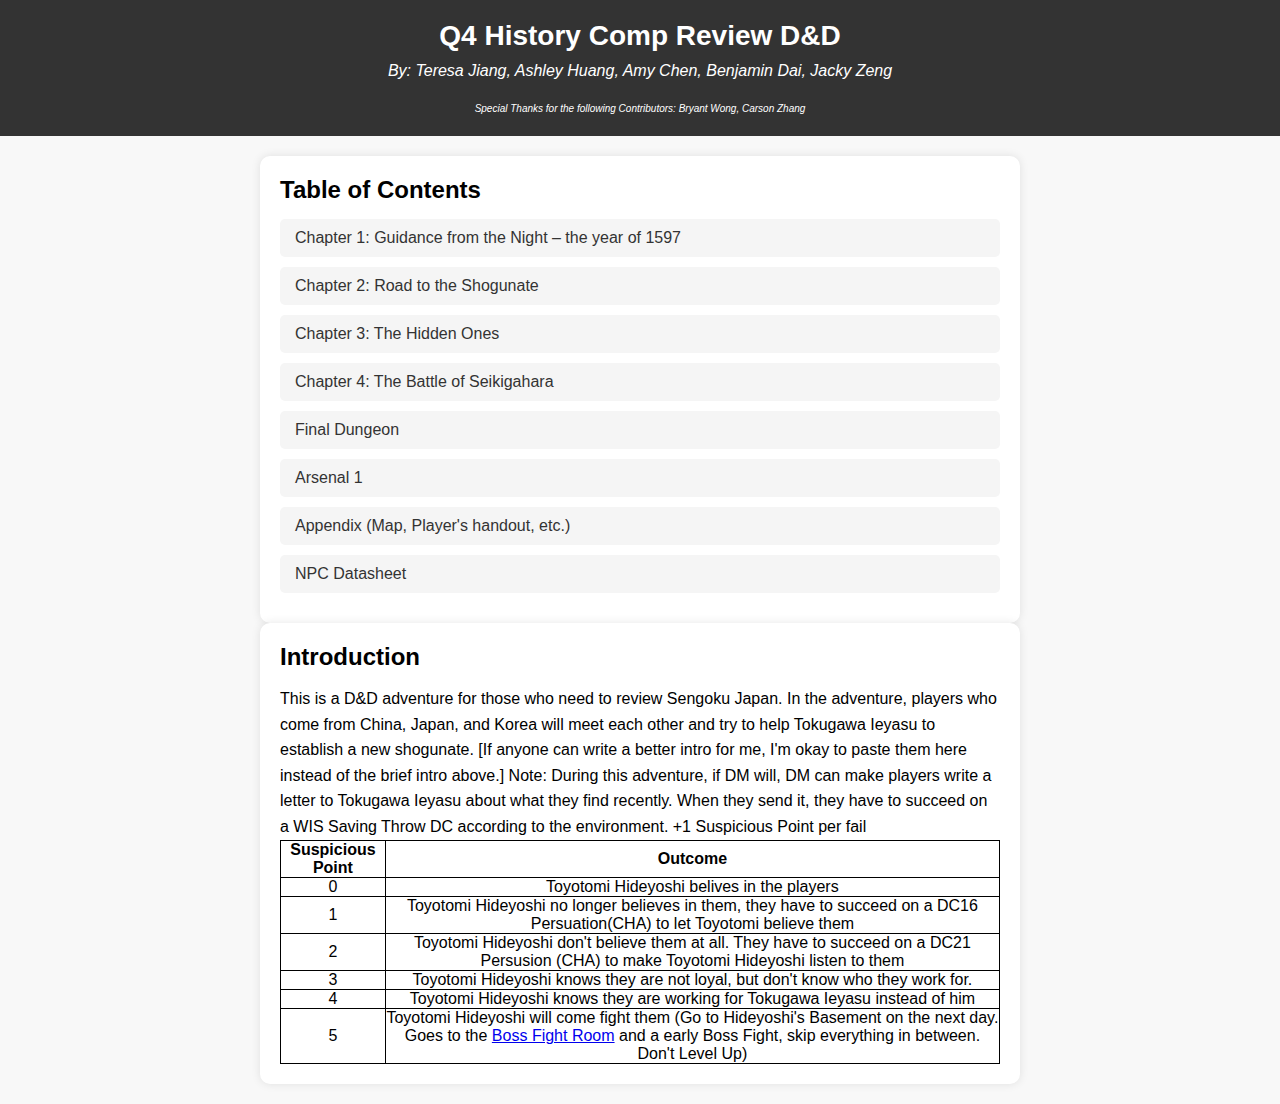
==== index.html @ b21c1c63 "老文件" ====
<!-- Beautified Frame-->
<!DOCTYPE html>
<html lang="en">
<head>
  <meta charset="UTF-8">
  <meta name="viewport" content="width=device-width, initial-scale=1.0">
  <title>D&D Adventure</title>
  <link rel="stylesheet" href="style.css">
</head>
<body>
  <!-- Header Section -->
  <header>
    <!-- Title of the Page -->
    <h1 class="title">Q4 History Comp Review D&D</h1>
    <!-- Author Information -->
    <p class="author">By: Teresa Jiang, Ashley Huang, Amy Chen, Benjamin Dai, Jacky Zeng</p>
    <br>
    <p class="author"><font size = "1">Special Thanks for the following Contributors: Bryant Wong, Carson Zhang</font></p>
  </header>
  <!-- Main Content Section -->
  <main>
    <!-- Table of Contents Section -->
    <section class="toc">
      <!-- Title of the Table of Contents -->
      <h2>Table of Contents</h2>
      <!-- List of Items in the Table of Contents -->
      <div class="toc-items">
        <!-- Individual Table of Contents Items -->
        <a href="chapter1.html">Chapter 1: Guidance from the Night – the year of 1597 </a>
        <a href="chapter2.html">Chapter 2: Road to the Shogunate</a>
        <a href="chapter3.html">Chapter 3: The Hidden Ones</a>
        <a href="chapter4.html">Chapter 4: The Battle of Seikigahara</a>
        <a href="FinalDungeon.html">Final Dungeon</a>
        <a href = "Arsenal1.html">Arsenal 1</a>
        <a href="appendix.html">Appendix (Map, Player's handout, etc.)</a>
        <!-- Dropdown Menu for NPC Datasheets -->
        <div class="dropdown">
          <!-- Dropdown Title -->
          <span class="dropdown-title">NPC Datasheet</span>
          <!-- Submenu for NPC Datasheets -->
          <div class="submenu">
            <a href="Ashigaru(No firearm).html">Ashigaru (No Firearm)</a>
            <a href="Ashigaru(Firearm).html">Ashigaru (Firearm)</a>
            <a href="TokugawaIeyasu.html">Tokugawa Ieyasu</a>
            <a href="ToyotomiHideyoshi.html">Toyotomi Hideyoshi</a>
            <a href="Guide.html">Guide</a>
            <a href="LightCavalry.html">Light Cavalry</a>
            <a href="HeavyCavalry.html">Heavy Cavalry</a>
            <a href="ToyotomiHideyori.html">Toyotomi Hideyori</a>
            <a href="Samurai.html">Samurai</a>
          </div>
        </div>
      </div>
    </section>
    <!-- Introduction Section -->
    <section class="intro">
      <!-- Title of the Introduction -->
      <h2>Introduction</h2>
      <!-- Introduction Paragraph -->
      <p>This is a D&D adventure for those who need to review Sengoku Japan. In the adventure, players who come from China,
        Japan, and Korea will meet each other and try to help Tokugawa Ieyasu to establish a new shogunate. [If anyone can write a better
        intro for me, I'm okay to paste them here instead of the brief intro above.] Note: During this adventure, if DM will, DM can make
        players write a letter to Tokugawa Ieyasu about what they find recently. When they send it, they have to succeed on a WIS Saving Throw
        DC according to the environment. +1 Suspicious Point per fail<br>
        <table>
          <thead>
            <tr>
              <th class="table1">Suspicious Point</th>
              <th class="table1">Outcome</th>
            </tr>
          </thead>
          <tbody>
            <tr>
              <td class="table1">0</td>
              <td class="table1">Toyotomi Hideyoshi belives in the players</td>
            </tr>
            <tr>
              <td class="table1">1</td>
              <td class="table1">Toyotomi Hideyoshi no longer believes in them, they have to succeed on a DC16 Persuation(CHA) to let Toyotomi believe them</td>
            </tr>
            <tr>
              <td class="table1">2</td>
              <td class="table1">Toyotomi Hideyoshi don't believe them at all. They have to succeed on a DC21 Persusion (CHA) to make Toyotomi Hideyoshi listen to them</td>
            </tr>
            <tr>
              <td class="table1">3</td>
              <td class="table1">Toyotomi Hideyoshi knows they are not loyal, but don't know who they work for.</td>
            </tr>
            <tr>
              <td class="table1">4</td>
              <td class="table1">Toyotomi Hideyoshi knows they are working for Tokugawa Ieyasu instead of him</td>
            </tr>
            <tr>
              <td class="table1">5</td>
              <td class="table1">Toyotomi Hideyoshi will come fight them (Go to Hideyoshi's Basement on the next day.
                Goes to the <a href = "/FinalDungeon/Level4.html#Boss">Boss Fight Room</a> and a early Boss Fight, skip everything in between. Don't Level Up)</td>
            </tr>
          </tbody>
        </table>
        </table>
      </p>
    </section>
  </main>
  <!-- JavaScript File -->
  <script src="script.js"></script>
  <script>
    document.addEventListener('DOMContentLoaded', function() {
      var submenuBtn = document.querySelector('.submenu-btn-left');
      var submenuContent = document.querySelector('.submenu-content-left');
    
      submenuBtn.addEventListener('click', function(e) {
        e.stopPropagation();
        submenuContent.style.display = submenuContent.style.display === 'block' ? 'none' : 'block';
      });
    
      // Close the dropdown if the user clicks outside of it
      window.onclick = function(event) {
        if (!event.target.matches('.submenu-btn-left')) {
          if (submenuContent.style.display === 'block') {
            submenuContent.style.display = 'none';
          }
        }
      };
    });
    </script>
    
</body>
</html>

<!-- Original Frame-->
<!--<!DOCTYPE html>
<html lang="en">
  <head>
    <link rel="stylesheet" href="style.css">
  </head>
  <body>
    <h3 class="title">Q4 History Comp Review D&D<br>Project Name</h3>
    <p class="author">By: Teresa Jiang, Ashley Huang, Amy Chen, Benjamin Dai, Jacky Zeng</p>  
    <h1>Table of Contents</h1>
    <ol>
        <li><a href="chapter1.html">Chapter 1: Name</a></li>
        <li><a href="chapter2.html">Chapter 2: Name</a></li>
        <li><a href="chapter3.html">Chapter 3: Name</a></li>
        <li><a href="chapter4.html">Chapter 4: Name</a></li>
        <li><a href="chapter5.html">Chapter 5: Name</a></li>
        <li>NPC Datasheet
          <ul>
            <li><a href="Ashigaru(No firearm).html">Ashigaru (No Firearm)</a></li>
            <li><a href="Ashigaru(Firearm).html">Ashigaru (Firearm)</a></li>
            <li><a href="TokugawaIeyasu.html">Tokugawa Ieyasu</a></li>
            <li><a href="ToyotomiHideyoshi.html">Toyotomi Hideyoshi</a></li>
            <li><a href="Guide.html">Guide</a></li>
          </ul>
        </li>
    </ol>
    <p class="intro">This is a D&D adventure for those who need to review Sengoku Japan. In the adventure, players who come from China,
      Japan, and Korea will meet each other and try to help Tokugawa Ieyasu to establish a new shogunate. [If anyone can write s better
      intro for me, I'm okay to paste them here instead of the brief intro above.]
    </p>
  </body>
</html>-->
---- style.css ----
/* Reset styles */
* {
  margin: 0;
  padding: 0;
  box-sizing: border-box;
}

/* Body styles */
body {
  font-family: Arial, sans-serif;
  background-color: #f8f8f8;
}

/* <pre> style */
pre{
  font-family: Arial, Helvetica, sans-serif1;
}

/* Header styles */
header {
  background-color: #333;
  color: #fff;
  padding: 20px;
  text-align: center;
}

.title {
  font-size: 28px;
  margin-bottom: 10px;
}

.author {
  font-style: italic;
}

/* Main styles */
main {
  max-width: 800px;
  margin: 0 auto;
  padding: 20px;
}

/* Table of Contents styles */
.toc {
  background-color: #fff;
  padding: 20px;
  border-radius: 10px;
  box-shadow: 0 0 10px rgba(0, 0, 0, 0.1);
}

h2 {
  font-size: 24px;
  margin-bottom: 15px;
}

.toc-items {
  display: flex;
  flex-direction: column;
}

.toc-items a,
.dropdown-title {
  display: block;
  padding: 10px 15px;
  margin-bottom: 10px;
  border-radius: 5px;
  background-color: #f5f5f5;
  text-decoration: none;
  color: #333;
  transition: background-color 0.3s ease;
}

.toc-items a:hover,
.dropdown-title:hover {
  background-color: #e0e0e0;
}

.dropdown {
  position: relative;
}

.submenu {
  display: none;
  position: absolute;
  top: 100%;
  left: 0;
  background-color: #fff;
  padding: 10px;
  border-radius: 5px;
  box-shadow: 0 2px 5px rgba(0, 0, 0, 0.1);
}

.dropdown:hover .submenu {
  display: block;
}

.submenu a {
  display: block;
  padding: 5px 15px;
  margin-bottom: 5px;
  border-radius: 5px;
  background-color: #f5f5f5;
  text-decoration: none;
  color: #333;
  transition: background-color 0.3s ease;
}

.submenu a:hover {
  background-color: #e0e0e0;
}

/* Introduction styles */
.intro {
  background-color: #fff;
  padding: 20px;
  border-radius: 10px;
  box-shadow: 0 0 10px rgba(0, 0, 0, 0.1);
}

.intro h2 {
  font-size: 24px;
  margin-bottom: 15px;
}

.intro p {
  font-size: 16px;
  line-height: 1.6;
}

/* Chapter styles */
.chapter {
  background-color: #fff;
  padding: 20px;
  border-radius: 10px;
  box-shadow: 0 0 10px rgba(0, 0, 0, 0.1);
}

h1 {
  font-size: 24px;
  margin-bottom: 15px;
}

.part {
  font-weight: bold;
}

ol {
  list-style-type: none;
}

ul {
  list-style-type: disc;
}

li {
  margin-bottom: 10px;
}

/* Datasheet styles */
.datasheet {
  max-width: 600px;
  margin: 20px auto;
  text-align: center;
}

.datasheet h1 {
  font-size: 24px;
  margin-bottom: 15px;
}

.datasheet-img {
  max-width: 100%;
  height: auto;
  display: block;
  margin: 0 auto;
  border-radius: 10px;
  box-shadow: 0 0 10px rgba(0, 0, 0, 0.1);
  transition: transform 0.3s ease;
}

.datasheet-img:hover {
  transform: scale(1.1);
}

/* Table CSS */
table {
  border-collapse: collapse;
  width: 100%;
}

.table1{
  border: 1px solid black;
  text-align: center;
}
.table2 {
  border: 1px solid black;
  padding: 8px;
  text-align: center;
}

/* Additional CSS for buttons */
.button-wrapper {
  position: fixed;
  bottom: 20px;
  width: 100%;
  display: flex;
  justify-content: space-between;
  padding: 0 20px;
}

.button {
  padding: 10px 20px;
  background-color: #333;
  color: #fff;
  border: none;
  border-radius: 5px;
  cursor: pointer;
}

.button:hover {
  background-color: #555;
}

.Matchlock_Gun_Description{
  color : purple;
  font-style: italic;
  font-size: x-small;
  text-align: center;
}



/* Original CSS */ 
/*
h1{
    color:aqua;
    text-align: center;
}
.author{
    color: red;
    text-align: center;
}
.title{
    color:blue;
    text-align: center;
}
p{
    font-family: cursive;
}
.part{
    font-weight: bold;
    color: blueviolet;
}
img {
    display: block;
    margin-left: auto;
    margin-right: auto;
    width: 50%;
  }
*/
---- style.css ----
/* Reset styles */
* {
  margin: 0;
  padding: 0;
  box-sizing: border-box;
}

/* Body styles */
body {
  font-family: Arial, sans-serif;
  background-color: #f8f8f8;
}

/* <pre> style */
pre{
  font-family: Arial, Helvetica, sans-serif1;
}

/* Header styles */
header {
  background-color: #333;
  color: #fff;
  padding: 20px;
  text-align: center;
}

.title {
  font-size: 28px;
  margin-bottom: 10px;
}

.author {
  font-style: italic;
}

/* Main styles */
main {
  max-width: 800px;
  margin: 0 auto;
  padding: 20px;
}

/* Table of Contents styles */
.toc {
  background-color: #fff;
  padding: 20px;
  border-radius: 10px;
  box-shadow: 0 0 10px rgba(0, 0, 0, 0.1);
}

h2 {
  font-size: 24px;
  margin-bottom: 15px;
}

.toc-items {
  display: flex;
  flex-direction: column;
}

.toc-items a,
.dropdown-title {
  display: block;
  padding: 10px 15px;
  margin-bottom: 10px;
  border-radius: 5px;
  background-color: #f5f5f5;
  text-decoration: none;
  color: #333;
  transition: background-color 0.3s ease;
}

.toc-items a:hover,
.dropdown-title:hover {
  background-color: #e0e0e0;
}

.dropdown {
  position: relative;
}

.submenu {
  display: none;
  position: absolute;
  top: 100%;
  left: 0;
  background-color: #fff;
  padding: 10px;
  border-radius: 5px;
  box-shadow: 0 2px 5px rgba(0, 0, 0, 0.1);
}

.dropdown:hover .submenu {
  display: block;
}

.submenu a {
  display: block;
  padding: 5px 15px;
  margin-bottom: 5px;
  border-radius: 5px;
  background-color: #f5f5f5;
  text-decoration: none;
  color: #333;
  transition: background-color 0.3s ease;
}

.submenu a:hover {
  background-color: #e0e0e0;
}

/* Introduction styles */
.intro {
  background-color: #fff;
  padding: 20px;
  border-radius: 10px;
  box-shadow: 0 0 10px rgba(0, 0, 0, 0.1);
}

.intro h2 {
  font-size: 24px;
  margin-bottom: 15px;
}

.intro p {
  font-size: 16px;
  line-height: 1.6;
}

/* Chapter styles */
.chapter {
  background-color: #fff;
  padding: 20px;
  border-radius: 10px;
  box-shadow: 0 0 10px rgba(0, 0, 0, 0.1);
}

h1 {
  font-size: 24px;
  margin-bottom: 15px;
}

.part {
  font-weight: bold;
}

ol {
  list-style-type: none;
}

ul {
  list-style-type: disc;
}

li {
  margin-bottom: 10px;
}

/* Datasheet styles */
.datasheet {
  max-width: 600px;
  margin: 20px auto;
  text-align: center;
}

.datasheet h1 {
  font-size: 24px;
  margin-bottom: 15px;
}

.datasheet-img {
  max-width: 100%;
  height: auto;
  display: block;
  margin: 0 auto;
  border-radius: 10px;
  box-shadow: 0 0 10px rgba(0, 0, 0, 0.1);
  transition: transform 0.3s ease;
}

.datasheet-img:hover {
  transform: scale(1.1);
}

/* Table CSS */
table {
  border-collapse: collapse;
  width: 100%;
}

.table1{
  border: 1px solid black;
  text-align: center;
}
.table2 {
  border: 1px solid black;
  padding: 8px;
  text-align: center;
}

/* Additional CSS for buttons */
.button-wrapper {
  position: fixed;
  bottom: 20px;
  width: 100%;
  display: flex;
  justify-content: space-between;
  padding: 0 20px;
}

.button {
  padding: 10px 20px;
  background-color: #333;
  color: #fff;
  border: none;
  border-radius: 5px;
  cursor: pointer;
}

.button:hover {
  background-color: #555;
}

.Matchlock_Gun_Description{
  color : purple;
  font-style: italic;
  font-size: x-small;
  text-align: center;
}



/* Original CSS */ 
/*
h1{
    color:aqua;
    text-align: center;
}
.author{
    color: red;
    text-align: center;
}
.title{
    color:blue;
    text-align: center;
}
p{
    font-family: cursive;
}
.part{
    font-weight: bold;
    color: blueviolet;
}
img {
    display: block;
    margin-left: auto;
    margin-right: auto;
    width: 50%;
  }
*/
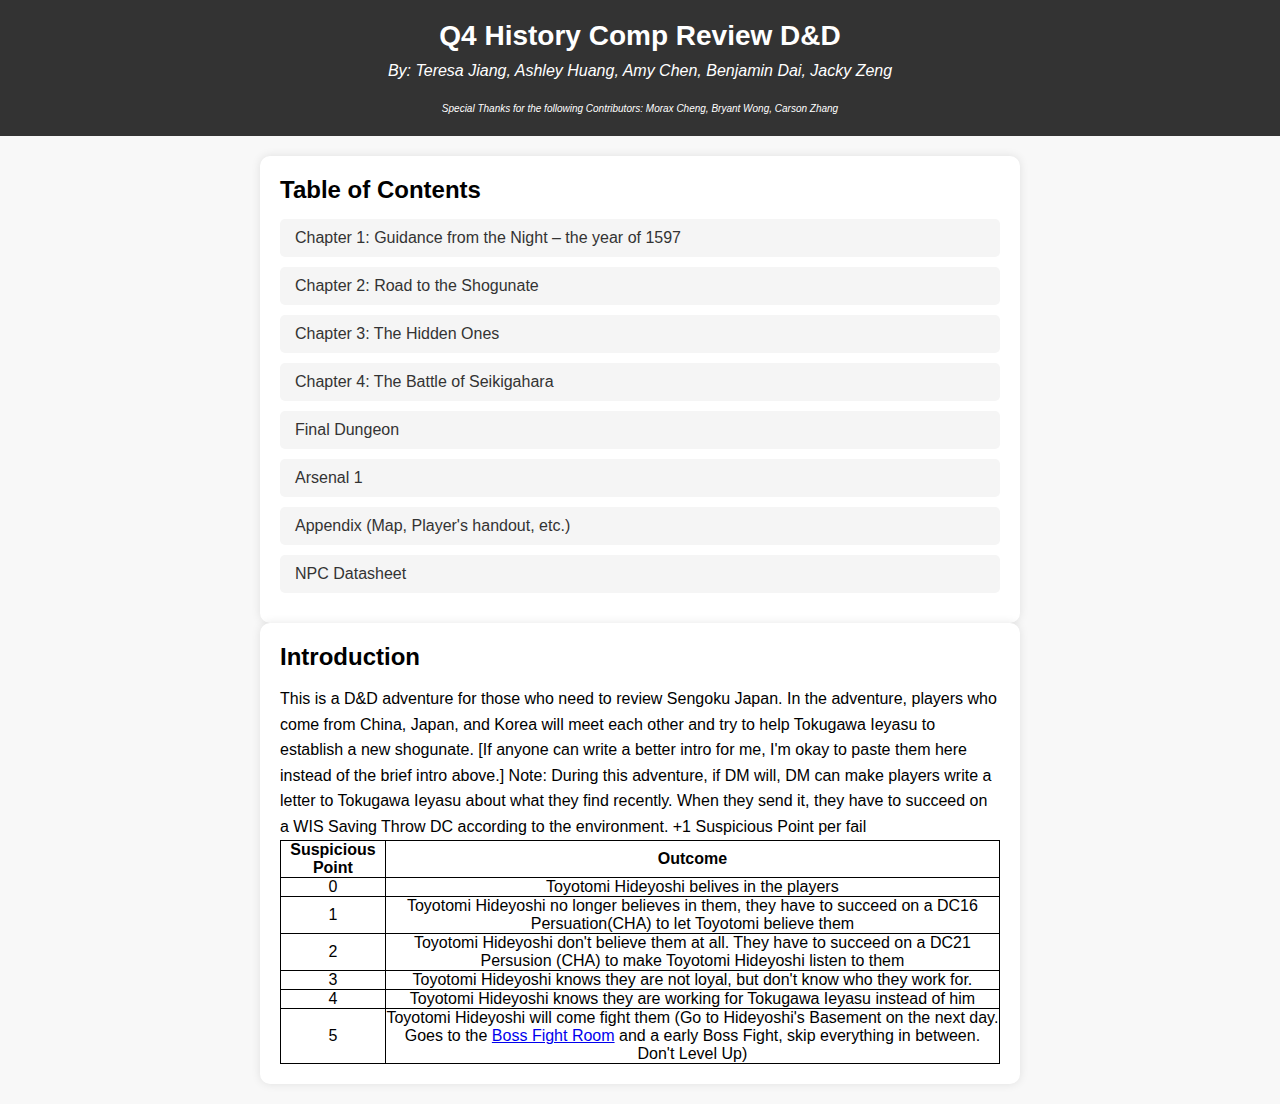
==== commit 53f51b99: "ok, special thanks" ====
--- a/index.html
+++ b/index.html
@@ -15,7 +15,7 @@
     <!-- Author Information -->
     <p class="author">By: Teresa Jiang, Ashley Huang, Amy Chen, Benjamin Dai, Jacky Zeng</p>
     <br>
-    <p class="author"><font size = "1">Special Thanks for the following Contributors: Bryant Wong, Carson Zhang</font></p>
+    <p class="author"><font size = "1">Special Thanks for the following Contributors: Morax Cheng, Bryant Wong, Carson Zhang</font></p>
   </header>
   <!-- Main Content Section -->
   <main>
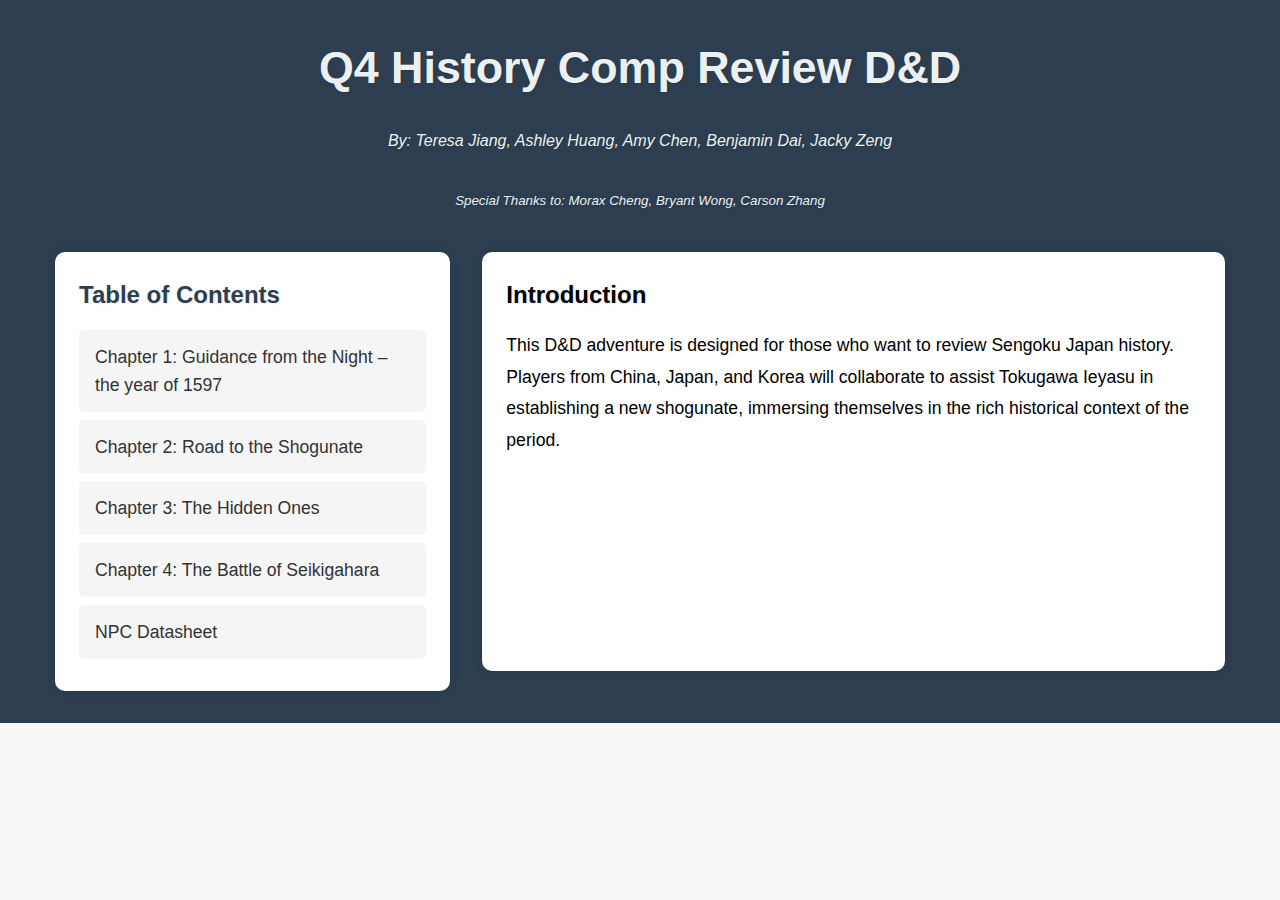
==== commit 9b2102fa: "小更改小更改" ====
--- a/index.html
+++ b/index.html
@@ -4,126 +4,67 @@
 <head>
   <meta charset="UTF-8">
   <meta name="viewport" content="width=device-width, initial-scale=1.0">
-  <title>D&D Adventure</title>
+  <title>D&D Adventure - Sengoku Japan History Review</title>
+  <meta name="description" content="A D&D adventure for reviewing Sengoku Japan history, featuring players from China, Japan, and Korea helping Tokugawa Ieyasu establish a new shogunate.">
+  <link rel="stylesheet" href="common.css">
   <link rel="stylesheet" href="style.css">
+  
+  <!-- 添加以下 meta 标签 -->
+  <meta property="og:title" content="D&D Adventure - Sengoku Japan History Review">
+  <meta property="og:description" content="A D&D adventure for reviewing Sengoku Japan history, featuring players from China, Japan, and Korea helping Tokugawa Ieyasu establish a new shogunate.">
+  <meta property="og:image" content="https://example.com/path/to/your/image.jpg">
+  <meta property="og:url" content="https://example.com/your-page-url">
+  <meta name="twitter:card" content="summary_large_image">
 </head>
 <body>
-  <!-- Header Section -->
-  <header>
-    <!-- Title of the Page -->
-    <h1 class="title">Q4 History Comp Review D&D</h1>
-    <!-- Author Information -->
-    <p class="author">By: Teresa Jiang, Ashley Huang, Amy Chen, Benjamin Dai, Jacky Zeng</p>
-    <br>
-    <p class="author"><font size = "1">Special Thanks for the following Contributors: Morax Cheng, Bryant Wong, Carson Zhang</font></p>
-  </header>
-  <!-- Main Content Section -->
-  <main>
-    <!-- Table of Contents Section -->
-    <section class="toc">
-      <!-- Title of the Table of Contents -->
-      <h2>Table of Contents</h2>
-      <!-- List of Items in the Table of Contents -->
-      <div class="toc-items">
-        <!-- Individual Table of Contents Items -->
-        <a href="chapter1.html">Chapter 1: Guidance from the Night – the year of 1597 </a>
-        <a href="chapter2.html">Chapter 2: Road to the Shogunate</a>
-        <a href="chapter3.html">Chapter 3: The Hidden Ones</a>
-        <a href="chapter4.html">Chapter 4: The Battle of Seikigahara</a>
-        <a href="FinalDungeon.html">Final Dungeon</a>
-        <a href = "Arsenal1.html">Arsenal 1</a>
-        <a href="appendix.html">Appendix (Map, Player's handout, etc.)</a>
-        <!-- Dropdown Menu for NPC Datasheets -->
-        <div class="dropdown">
-          <!-- Dropdown Title -->
-          <span class="dropdown-title">NPC Datasheet</span>
-          <!-- Submenu for NPC Datasheets -->
-          <div class="submenu">
-            <a href="Ashigaru(No firearm).html">Ashigaru (No Firearm)</a>
-            <a href="Ashigaru(Firearm).html">Ashigaru (Firearm)</a>
-            <a href="TokugawaIeyasu.html">Tokugawa Ieyasu</a>
-            <a href="ToyotomiHideyoshi.html">Toyotomi Hideyoshi</a>
-            <a href="Guide.html">Guide</a>
-            <a href="LightCavalry.html">Light Cavalry</a>
-            <a href="HeavyCavalry.html">Heavy Cavalry</a>
-            <a href="ToyotomiHideyori.html">Toyotomi Hideyori</a>
-            <a href="Samurai.html">Samurai</a>
-          </div>
-        </div>
-      </div>
-    </section>
-    <!-- Introduction Section -->
-    <section class="intro">
-      <!-- Title of the Introduction -->
-      <h2>Introduction</h2>
-      <!-- Introduction Paragraph -->
-      <p>This is a D&D adventure for those who need to review Sengoku Japan. In the adventure, players who come from China,
-        Japan, and Korea will meet each other and try to help Tokugawa Ieyasu to establish a new shogunate. [If anyone can write a better
-        intro for me, I'm okay to paste them here instead of the brief intro above.] Note: During this adventure, if DM will, DM can make
-        players write a letter to Tokugawa Ieyasu about what they find recently. When they send it, they have to succeed on a WIS Saving Throw
-        DC according to the environment. +1 Suspicious Point per fail<br>
-        <table>
-          <thead>
-            <tr>
-              <th class="table1">Suspicious Point</th>
-              <th class="table1">Outcome</th>
-            </tr>
-          </thead>
-          <tbody>
-            <tr>
-              <td class="table1">0</td>
-              <td class="table1">Toyotomi Hideyoshi belives in the players</td>
-            </tr>
-            <tr>
-              <td class="table1">1</td>
-              <td class="table1">Toyotomi Hideyoshi no longer believes in them, they have to succeed on a DC16 Persuation(CHA) to let Toyotomi believe them</td>
-            </tr>
-            <tr>
-              <td class="table1">2</td>
-              <td class="table1">Toyotomi Hideyoshi don't believe them at all. They have to succeed on a DC21 Persusion (CHA) to make Toyotomi Hideyoshi listen to them</td>
-            </tr>
-            <tr>
-              <td class="table1">3</td>
-              <td class="table1">Toyotomi Hideyoshi knows they are not loyal, but don't know who they work for.</td>
-            </tr>
-            <tr>
-              <td class="table1">4</td>
-              <td class="table1">Toyotomi Hideyoshi knows they are working for Tokugawa Ieyasu instead of him</td>
-            </tr>
-            <tr>
-              <td class="table1">5</td>
-              <td class="table1">Toyotomi Hideyoshi will come fight them (Go to Hideyoshi's Basement on the next day.
-                Goes to the <a href = "/FinalDungeon/Level4.html#Boss">Boss Fight Room</a> and a early Boss Fight, skip everything in between. Don't Level Up)</td>
-            </tr>
-          </tbody>
-        </table>
-        </table>
-      </p>
-    </section>
-  </main>
+  <div class="dark-background">
+    <!-- Header Section -->
+    <header>
+      <!-- Title of the Page -->
+      <h1 class="title">Q4 History Comp Review D&D</h1>
+      <!-- Author Information -->
+      <p class="author">By: Teresa Jiang, Ashley Huang, Amy Chen, Benjamin Dai, Jacky Zeng</p>
+      <br>
+      <p class="author"><small>Special Thanks to: Morax Cheng, Bryant Wong, Carson Zhang</small></p>
+    </header>
+    <!-- Main Content Section -->
+    <main class="container">
+      <!-- Table of Contents Section -->
+      <nav class="toc">
+        <!-- Title of the Table of Contents -->
+        <h2>Table of Contents</h2>
+        <!-- List of Items in the Table of Contents -->
+        <ul class="toc-items">
+          <!-- Individual Table of Contents Items -->
+          <li><a href="chapter1.html">Chapter 1: Guidance from the Night – the year of 1597</a></li>
+          <li><a href="chapter2.html">Chapter 2: Road to the Shogunate</a></li>
+          <li><a href="chapter3.html">Chapter 3: The Hidden Ones</a></li>
+          <li><a href="chapter4.html">Chapter 4: The Battle of Seikigahara</a></li>
+          <li class="dropdown">
+            <!-- Dropdown Title -->
+            <span class="dropdown-title">NPC Datasheet</span>
+            <!-- Submenu for NPC Datasheets -->
+            <ul class="submenu">
+              <li><a href="Ashigaru(No firearm).html">Ashigaru (No Firearm)</a></li>
+              <li><a href="Ashigaru(Firearm).html">Ashigaru (Firearm)</a></li>
+              <li><a href="TokugawaIeyasu.html">Tokugawa Ieyasu</a></li>
+              <li><a href="ToyotomiHideyoshi.html">Toyotomi Hideyoshi</a></li>
+              <li><a href="Guide.html">Guide</a></li>
+            </ul>
+          </li>
+        </ul>
+      </nav>
+      <!-- Introduction Section -->
+      <section class="intro card">
+        <!-- Title of the Introduction -->
+        <h2>Introduction</h2>
+        <!-- Introduction Paragraph -->
+        <p>This D&D adventure is designed for those who want to review Sengoku Japan history. Players from China, Japan, and Korea will collaborate to assist Tokugawa Ieyasu in establishing a new shogunate, immersing themselves in the rich historical context of the period.</p>
+      </section>
+    </main>
+  </div>
   <!-- JavaScript File -->
   <script src="script.js"></script>
-  <script>
-    document.addEventListener('DOMContentLoaded', function() {
-      var submenuBtn = document.querySelector('.submenu-btn-left');
-      var submenuContent = document.querySelector('.submenu-content-left');
-    
-      submenuBtn.addEventListener('click', function(e) {
-        e.stopPropagation();
-        submenuContent.style.display = submenuContent.style.display === 'block' ? 'none' : 'block';
-      });
-    
-      // Close the dropdown if the user clicks outside of it
-      window.onclick = function(event) {
-        if (!event.target.matches('.submenu-btn-left')) {
-          if (submenuContent.style.display === 'block') {
-            submenuContent.style.display = 'none';
-          }
-        }
-      };
-    });
-    </script>
-    
 </body>
 </html>
 
--- a/common.css
+++ b/common.css
@@ -0,0 +1,148 @@
+/* 提取公共样式到common.css */
+.dropbtn-left {
+  background-color: #3498db;
+  color: white;
+  padding: 16px;
+  font-size: 16px;
+  border: none;
+  cursor: pointer;
+  width: 100%;
+  text-align: left;
+  transition: background-color 0.3s ease;
+}
+
+.dropbtn-left:hover {
+  background-color: #2980b9;
+}
+
+/* 其他公共样式... */
+
+/* 基础样式 */
+body {
+  font-family: 'Arial', sans-serif;
+  line-height: 1.6;
+  color: #333;
+  margin: 0;
+  padding: 0;
+  background-color: #f8f8f8;
+}
+
+/* 标题样式 */
+h1, h2, h3, h4, h5, h6 {
+  margin-bottom: 15px;
+  color: #2c3e50;
+}
+
+/* 链接样式 */
+a {
+  color: #3498db;
+  text-decoration: none;
+  transition: color 0.3s ease;
+}
+
+a:hover {
+  color: #2980b9;
+  text-decoration: underline;
+}
+
+/* 按钮样式 */
+.btn {
+  display: inline-block;
+  padding: 10px 15px;
+  background-color: #3498db;
+  color: white;
+  border: none;
+  border-radius: 5px;
+  cursor: pointer;
+  text-align: center;
+  transition: background-color 0.3s ease;
+}
+
+.btn:hover {
+  background-color: #2980b9;
+}
+
+/* 下拉菜单样式 */
+.dropdown-content {
+  display: none;
+  position: absolute;
+  background-color: #f9f9f9;
+  min-width: 160px;
+  box-shadow: 0 8px 16px rgba(0,0,0,0.2);
+  z-index: 1;
+  border-radius: 5px;
+}
+
+.dropdown-content a {
+  color: #333;
+  padding: 12px 16px;
+  text-decoration: none;
+  display: block;
+  transition: background-color 0.3s ease;
+}
+
+.dropdown-content a:hover {
+  background-color: #f1f1f1;
+}
+
+/* 响应式布局 */
+@media screen and (max-width: 600px) {
+  .dropdown-left {
+    width: 100%;
+  }
+}
+
+/* 通用布局类 */
+.container {
+  max-width: 1200px;
+  margin: 0 auto;
+  padding: 0 15px;
+}
+
+.text-center {
+  text-align: center;
+}
+
+/* 辅助类 */
+.mt-1 { margin-top: 0.5rem; }
+.mt-2 { margin-top: 1rem; }
+.mb-1 { margin-bottom: 0.5rem; }
+.mb-2 { margin-bottom: 1rem; }
+
+/* 卡片样式 */
+.card {
+  background-color: #fff;
+  border-radius: 5px;
+  box-shadow: 0 2px 5px rgba(0,0,0,0.1);
+  padding: 20px;
+  margin-bottom: 20px;
+}
+
+/* 表格样式 */
+table {
+  width: 100%;
+  border-collapse: collapse;
+  margin-bottom: 20px;
+}
+
+th, td {
+  padding: 12px;
+  text-align: left;
+  border-bottom: 1px solid #e0e0e0;
+}
+
+th {
+  background-color: #f5f5f5;
+  font-weight: bold;
+}
+
+/* 表单样式 */
+input, textarea, select {
+  width: 100%;
+  padding: 10px;
+  margin-bottom: 10px;
+  border: 1px solid #e0e0e0;
+  border-radius: 5px;
+}
+
+/* 其他通用样式... */--- a/style.css
+++ b/style.css
@@ -8,6 +8,9 @@
 /* Body styles */
 body {
   font-family: Arial, sans-serif;
+  font-size: 16px;
+  line-height: 1.6;
+  color: #333;
   background-color: #f8f8f8;
 }
 
@@ -18,61 +21,73 @@
 
 /* Header styles */
 header {
-  background-color: #333;
-  color: #fff;
-  padding: 20px;
+  background-color: #2c3e50;
+  color: #ecf0f1;
+  padding: 2rem;
   text-align: center;
 }
 
 .title {
-  font-size: 28px;
-  margin-bottom: 10px;
+  font-size: 2.8rem;
+  margin-bottom: 1.5rem;
+  color: #ecf0f1;
 }
 
 .author {
   font-style: italic;
+  margin-bottom: 0.5rem;
 }
 
 /* Main styles */
 main {
-  max-width: 800px;
-  margin: 0 auto;
-  padding: 20px;
+  display: flex;
+  flex-wrap: wrap;
+  justify-content: space-between;
+  padding: 2rem 0;
 }
 
 /* Table of Contents styles */
 .toc {
-  background-color: #fff;
-  padding: 20px;
+  flex: 1;
+  min-width: 250px;
+  margin-right: 2rem;
+  padding: 1.5rem;
   border-radius: 10px;
+  background-color: #fff; /* 恢复白色背景 */
   box-shadow: 0 0 10px rgba(0, 0, 0, 0.1);
 }
 
 h2 {
   font-size: 24px;
   margin-bottom: 15px;
+  color: #2c3e50; /* 恢复原来的深色 */
 }
 
 .toc-items {
-  display: flex;
-  flex-direction: column;
+  list-style-type: none;
+  padding: 0;
+}
+
+.toc-items li {
+  margin-bottom: 0.5rem;
 }
 
 .toc-items a,
 .dropdown-title {
+  font-size: 1.1rem;
   display: block;
-  padding: 10px 15px;
-  margin-bottom: 10px;
+  padding: 0.8rem 1rem;
   border-radius: 5px;
-  background-color: #f5f5f5;
+  background-color: #f5f5f5; /* 恢复浅灰色背景 */
+  color: #333; /* 恢复深色文字 */
   text-decoration: none;
-  color: #333;
-  transition: background-color 0.3s ease;
+  transition: all 0.3s ease;
 }
 
 .toc-items a:hover,
 .dropdown-title:hover {
-  background-color: #e0e0e0;
+  background-color: #e0e0e0; /* 鼠标悬停时变为稍深的灰色 */
+  color: #333; /* 保持文字颜色不变 */
 }
 
 .dropdown {
@@ -84,9 +99,9 @@
   position: absolute;
   top: 100%;
   left: 0;
-  background-color: #fff;
-  padding: 10px;
-  border-radius: 5px;
+  width: 100%;
+  background-color: #fff; /* 恢复白色背景 */
+  border-radius: 0 0 5px 5px;
   box-shadow: 0 2px 5px rgba(0, 0, 0, 0.1);
 }
 
@@ -95,36 +110,34 @@
 }
 
 .submenu a {
-  display: block;
-  padding: 5px 15px;
-  margin-bottom: 5px;
-  border-radius: 5px;
-  background-color: #f5f5f5;
-  text-decoration: none;
-  color: #333;
-  transition: background-color 0.3s ease;
+  color: #333; /* 恢复深色文字 */
 }
 
 .submenu a:hover {
-  background-color: #e0e0e0;
+  background-color: #e0e0e0; /* 鼠标悬停时变为稍深的灰色 */
 }
 
 /* Introduction styles */
 .intro {
+  flex: 2;
+  min-width: 300px;
   background-color: #fff;
-  padding: 20px;
+  padding: 1.5rem;
   border-radius: 10px;
   box-shadow: 0 0 10px rgba(0, 0, 0, 0.1);
+  color: #000; /* 将所有文字颜色设置为黑色 */
 }
 
 .intro h2 {
   font-size: 24px;
   margin-bottom: 15px;
+  color: #000; /* 确保标题也是黑色 */
 }
 
 .intro p {
-  font-size: 16px;
-  line-height: 1.6;
+  font-size: 1.1rem;
+  line-height: 1.8;
+  color: #000; /* 确保段落文字是黑色 */
 }
 
 /* Chapter styles */
@@ -179,23 +192,30 @@
 }
 
 .datasheet-img:hover {
-  transform: scale(1.1);
+  transform: scale(1.05);
 }
 
 /* Table CSS */
 table {
+  width: 100%;
   border-collapse: collapse;
-  width: 100%;
-}
-
-.table1{
-  border: 1px solid black;
+  margin-bottom: 1rem;
+}
+
+.table1, .table2 {
+  border: 1px solid #e0e0e0;
   text-align: center;
 }
-.table2 {
-  border: 1px solid black;
-  padding: 8px;
-  text-align: center;
+
+th, td {
+  padding: 1rem;
+  font-size: 1rem;
+  border-bottom: 1px solid #e0e0e0;
+}
+
+th {
+  font-weight: bold;
+  background-color: #e0e0e0;
 }
 
 /* Additional CSS for buttons */
@@ -209,26 +229,27 @@
 }
 
 .button {
+  font-size: 1rem;
+  font-weight: bold;
   padding: 10px 20px;
-  background-color: #333;
+  background-color: #3498db;
   color: #fff;
   border: none;
   border-radius: 5px;
   cursor: pointer;
+  transition: background-color 0.3s ease;
 }
 
 .button:hover {
-  background-color: #555;
+  background-color: #2980b9;
 }
 
 .Matchlock_Gun_Description{
-  color : purple;
+  color : #8e44ad;
   font-style: italic;
-  font-size: x-small;
+  font-size: 0.8rem;
   text-align: center;
 }
-
-
 
 /* Original CSS */ 
 /*
@@ -257,4 +278,79 @@
     margin-right: auto;
     width: 50%;
   }
-*/+*/
+
+/* 响应式设计 */
+@media screen and (max-width: 768px) {
+  main {
+    flex-direction: column;
+  }
+
+  .toc, .intro {
+    margin: 0 0 1rem 0;
+    width: 100%;
+  }
+  
+  .submenu {
+    position: static;
+    display: block;
+    box-shadow: none;
+    padding-left: 1rem;
+  }
+}
+
+/* 在文件末尾添加以下样式 */
+
+/* 返回顶部按钮样式 */
+.back-to-top {
+  position: fixed;
+  bottom: 20px;
+  right: 20px;
+  padding: 12px 18px;
+  background-color: #3498db;
+  color: #fff;
+  border: none;
+  border-radius: 5px;
+  cursor: pointer;
+  display: none;
+  z-index: 1000;
+  font-size: 1rem;
+  font-weight: bold;
+}
+
+.back-to-top:hover {
+  background-color: #2980b9;
+}
+
+/* 添加文本阴影以提高对比度 */
+header, .toc h2, .intro h2 {
+  text-shadow: 1px 1px 2px rgba(0, 0, 0, 0.1);
+}
+
+/* 响应式设计调整 */
+@media screen and (max-width: 768px) {
+  body {
+    font-size: 14px;
+  }
+
+  .title {
+    font-size: 2.2rem;
+  }
+
+  .toc-items a,
+  .dropdown-title {
+    font-size: 1rem;
+    padding: 0.7rem 0.9rem;
+  }
+
+  .intro p {
+    font-size: 1rem;
+    line-height: 1.6;
+  }
+}
+
+.dark-background {
+  background-color: #2c3e50;
+  color: #ecf0f1;
+  padding-bottom: 2rem;
+}--- a/style.css
+++ b/style.css
@@ -8,6 +8,9 @@
 /* Body styles */
 body {
   font-family: Arial, sans-serif;
+  font-size: 16px;
+  line-height: 1.6;
+  color: #333;
   background-color: #f8f8f8;
 }
 
@@ -18,61 +21,73 @@
 
 /* Header styles */
 header {
-  background-color: #333;
-  color: #fff;
-  padding: 20px;
+  background-color: #2c3e50;
+  color: #ecf0f1;
+  padding: 2rem;
   text-align: center;
 }
 
 .title {
-  font-size: 28px;
-  margin-bottom: 10px;
+  font-size: 2.8rem;
+  margin-bottom: 1.5rem;
+  color: #ecf0f1;
 }
 
 .author {
   font-style: italic;
+  margin-bottom: 0.5rem;
 }
 
 /* Main styles */
 main {
-  max-width: 800px;
-  margin: 0 auto;
-  padding: 20px;
+  display: flex;
+  flex-wrap: wrap;
+  justify-content: space-between;
+  padding: 2rem 0;
 }
 
 /* Table of Contents styles */
 .toc {
-  background-color: #fff;
-  padding: 20px;
+  flex: 1;
+  min-width: 250px;
+  margin-right: 2rem;
+  padding: 1.5rem;
   border-radius: 10px;
+  background-color: #fff; /* 恢复白色背景 */
   box-shadow: 0 0 10px rgba(0, 0, 0, 0.1);
 }
 
 h2 {
   font-size: 24px;
   margin-bottom: 15px;
+  color: #2c3e50; /* 恢复原来的深色 */
 }
 
 .toc-items {
-  display: flex;
-  flex-direction: column;
+  list-style-type: none;
+  padding: 0;
+}
+
+.toc-items li {
+  margin-bottom: 0.5rem;
 }
 
 .toc-items a,
 .dropdown-title {
+  font-size: 1.1rem;
   display: block;
-  padding: 10px 15px;
-  margin-bottom: 10px;
+  padding: 0.8rem 1rem;
   border-radius: 5px;
-  background-color: #f5f5f5;
+  background-color: #f5f5f5; /* 恢复浅灰色背景 */
+  color: #333; /* 恢复深色文字 */
   text-decoration: none;
-  color: #333;
-  transition: background-color 0.3s ease;
+  transition: all 0.3s ease;
 }
 
 .toc-items a:hover,
 .dropdown-title:hover {
-  background-color: #e0e0e0;
+  background-color: #e0e0e0; /* 鼠标悬停时变为稍深的灰色 */
+  color: #333; /* 保持文字颜色不变 */
 }
 
 .dropdown {
@@ -84,9 +99,9 @@
   position: absolute;
   top: 100%;
   left: 0;
-  background-color: #fff;
-  padding: 10px;
-  border-radius: 5px;
+  width: 100%;
+  background-color: #fff; /* 恢复白色背景 */
+  border-radius: 0 0 5px 5px;
   box-shadow: 0 2px 5px rgba(0, 0, 0, 0.1);
 }
 
@@ -95,36 +110,34 @@
 }
 
 .submenu a {
-  display: block;
-  padding: 5px 15px;
-  margin-bottom: 5px;
-  border-radius: 5px;
-  background-color: #f5f5f5;
-  text-decoration: none;
-  color: #333;
-  transition: background-color 0.3s ease;
+  color: #333; /* 恢复深色文字 */
 }
 
 .submenu a:hover {
-  background-color: #e0e0e0;
+  background-color: #e0e0e0; /* 鼠标悬停时变为稍深的灰色 */
 }
 
 /* Introduction styles */
 .intro {
+  flex: 2;
+  min-width: 300px;
   background-color: #fff;
-  padding: 20px;
+  padding: 1.5rem;
   border-radius: 10px;
   box-shadow: 0 0 10px rgba(0, 0, 0, 0.1);
+  color: #000; /* 将所有文字颜色设置为黑色 */
 }
 
 .intro h2 {
   font-size: 24px;
   margin-bottom: 15px;
+  color: #000; /* 确保标题也是黑色 */
 }
 
 .intro p {
-  font-size: 16px;
-  line-height: 1.6;
+  font-size: 1.1rem;
+  line-height: 1.8;
+  color: #000; /* 确保段落文字是黑色 */
 }
 
 /* Chapter styles */
@@ -179,23 +192,30 @@
 }
 
 .datasheet-img:hover {
-  transform: scale(1.1);
+  transform: scale(1.05);
 }
 
 /* Table CSS */
 table {
+  width: 100%;
   border-collapse: collapse;
-  width: 100%;
-}
-
-.table1{
-  border: 1px solid black;
+  margin-bottom: 1rem;
+}
+
+.table1, .table2 {
+  border: 1px solid #e0e0e0;
   text-align: center;
 }
-.table2 {
-  border: 1px solid black;
-  padding: 8px;
-  text-align: center;
+
+th, td {
+  padding: 1rem;
+  font-size: 1rem;
+  border-bottom: 1px solid #e0e0e0;
+}
+
+th {
+  font-weight: bold;
+  background-color: #e0e0e0;
 }
 
 /* Additional CSS for buttons */
@@ -209,26 +229,27 @@
 }
 
 .button {
+  font-size: 1rem;
+  font-weight: bold;
   padding: 10px 20px;
-  background-color: #333;
+  background-color: #3498db;
   color: #fff;
   border: none;
   border-radius: 5px;
   cursor: pointer;
+  transition: background-color 0.3s ease;
 }
 
 .button:hover {
-  background-color: #555;
+  background-color: #2980b9;
 }
 
 .Matchlock_Gun_Description{
-  color : purple;
+  color : #8e44ad;
   font-style: italic;
-  font-size: x-small;
+  font-size: 0.8rem;
   text-align: center;
 }
-
-
 
 /* Original CSS */ 
 /*
@@ -257,4 +278,79 @@
     margin-right: auto;
     width: 50%;
   }
-*/+*/
+
+/* 响应式设计 */
+@media screen and (max-width: 768px) {
+  main {
+    flex-direction: column;
+  }
+
+  .toc, .intro {
+    margin: 0 0 1rem 0;
+    width: 100%;
+  }
+  
+  .submenu {
+    position: static;
+    display: block;
+    box-shadow: none;
+    padding-left: 1rem;
+  }
+}
+
+/* 在文件末尾添加以下样式 */
+
+/* 返回顶部按钮样式 */
+.back-to-top {
+  position: fixed;
+  bottom: 20px;
+  right: 20px;
+  padding: 12px 18px;
+  background-color: #3498db;
+  color: #fff;
+  border: none;
+  border-radius: 5px;
+  cursor: pointer;
+  display: none;
+  z-index: 1000;
+  font-size: 1rem;
+  font-weight: bold;
+}
+
+.back-to-top:hover {
+  background-color: #2980b9;
+}
+
+/* 添加文本阴影以提高对比度 */
+header, .toc h2, .intro h2 {
+  text-shadow: 1px 1px 2px rgba(0, 0, 0, 0.1);
+}
+
+/* 响应式设计调整 */
+@media screen and (max-width: 768px) {
+  body {
+    font-size: 14px;
+  }
+
+  .title {
+    font-size: 2.2rem;
+  }
+
+  .toc-items a,
+  .dropdown-title {
+    font-size: 1rem;
+    padding: 0.7rem 0.9rem;
+  }
+
+  .intro p {
+    font-size: 1rem;
+    line-height: 1.6;
+  }
+}
+
+.dark-background {
+  background-color: #2c3e50;
+  color: #ecf0f1;
+  padding-bottom: 2rem;
+}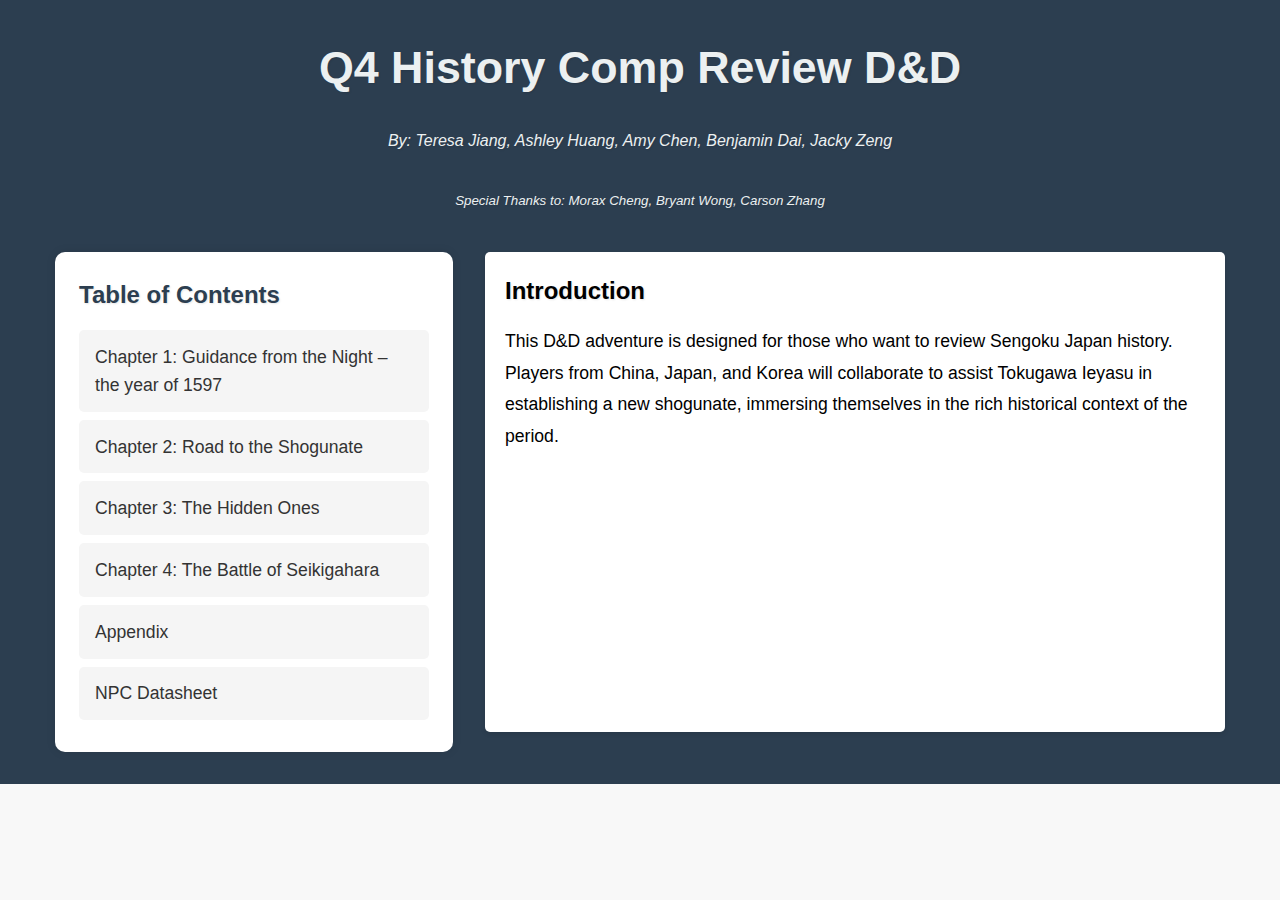
==== commit c65bf4b3: "Added appendix choice to index.html" ====
--- a/index.html
+++ b/index.html
@@ -40,6 +40,7 @@
           <li><a href="chapter2.html">Chapter 2: Road to the Shogunate</a></li>
           <li><a href="chapter3.html">Chapter 3: The Hidden Ones</a></li>
           <li><a href="chapter4.html">Chapter 4: The Battle of Seikigahara</a></li>
+          <li><a href="appendix.html">Appendix</a></li>
           <li class="dropdown">
             <!-- Dropdown Title -->
             <span class="dropdown-title">NPC Datasheet</span>
--- a/style.css
+++ b/style.css
@@ -140,12 +140,35 @@
   color: #000; /* 确保段落文字是黑色 */
 }
 
-/* Chapter styles */
+/* 全屏样式 */
+html, body {
+  height: 100%;
+  margin: 0;
+  overflow: auto; /* 修改为 auto 以允许滚动 */
+}
+
+/* 章节样式 */
 .chapter {
-  background-color: #fff;
-  padding: 20px;
-  border-radius: 10px;
-  box-shadow: 0 0 10px rgba(0, 0, 0, 0.1);
+  width: 100%; /* 确保章节内容宽度为100% */
+  height: 100%; /* 使章节内容占满全屏 */
+  display: flex;
+  flex-direction: column;
+  justify-content: flex-start; /* 从顶部开始排列内容 */
+  align-items: flex-start; /* 左对齐内容 */
+  padding: 20px; /* 添加内边距以避免内容紧贴边缘 */
+  box-sizing: border-box; /* 确保内边距不会影响宽度 */
+}
+
+/* 使段落和标题全宽 */
+h1, h2, h3, p, ul, ol, li {
+  width: 100%; /* 使标题、段落和列表宽度为100% */
+  margin: 0; /* 去掉默认外边距 */
+  padding: 0; /* 去掉默认内边距 */
+}
+
+/* 使 .chapter 内的所有直接子元素全宽 */
+.chapter > * {
+  width: 100%;
 }
 
 h1 {
@@ -251,34 +274,6 @@
   text-align: center;
 }
 
-/* Original CSS */ 
-/*
-h1{
-    color:aqua;
-    text-align: center;
-}
-.author{
-    color: red;
-    text-align: center;
-}
-.title{
-    color:blue;
-    text-align: center;
-}
-p{
-    font-family: cursive;
-}
-.part{
-    font-weight: bold;
-    color: blueviolet;
-}
-img {
-    display: block;
-    margin-left: auto;
-    margin-right: auto;
-    width: 50%;
-  }
-*/
 
 /* 响应式设计 */
 @media screen and (max-width: 768px) {
@@ -353,4 +348,152 @@
   background-color: #2c3e50;
   color: #ecf0f1;
   padding-bottom: 2rem;
-}+}
+
+.dropbtn-left {
+  background-color: #3498db;
+  color: white;
+  padding: 16px;
+  font-size: 16px;
+  border: none;
+  cursor: pointer;
+  width: 100%;
+  text-align: left;
+  transition: background-color 0.3s ease;
+}
+
+.dropbtn-left:hover {
+  background-color: #2980b9;
+}
+
+/* 其他公共样式... */
+
+/* 基础样式 */
+body {
+  font-family: 'Arial', sans-serif;
+  line-height: 1.6;
+  color: #333;
+  margin: 0;
+  padding: 0;
+  background-color: #f8f8f8;
+}
+
+/* 标题样式 */
+h1, h2, h3, h4, h5, h6 {
+  margin-bottom: 15px;
+  color: #2c3e50;
+}
+
+/* 链接样式 */
+a {
+  color: #3498db;
+  text-decoration: none;
+  transition: color 0.3s ease;
+}
+
+a:hover {
+  color: #004d80;
+  text-decoration: underline;
+}
+
+/* 按钮样式 */
+.btn {
+  display: inline-block;
+  padding: 10px 15px;
+  background-color: #3498db;
+  color: white;
+  border: none;
+  border-radius: 5px;
+  cursor: pointer;
+  text-align: center;
+  transition: background-color 0.3s ease;
+}
+
+.btn:hover {
+  background-color: #2980b9;
+}
+
+/* 下拉菜单样式 */
+.dropdown-content {
+  display: none;
+  position: absolute;
+  background-color: #f9f9f9;
+  min-width: 160px;
+  box-shadow: 0 8px 16px rgba(0,0,0,0.2);
+  z-index: 1;
+  border-radius: 5px;
+}
+
+.dropdown-content a {
+  color: #333;
+  padding: 12px 16px;
+  text-decoration: none;
+  display: block;
+  transition: background-color 0.3s ease;
+}
+
+.dropdown-content a:hover {
+  background-color: #f1f1f1;
+}
+
+/* 响应式布局 */
+@media screen and (max-width: 600px) {
+  .dropdown-left {
+    width: 100%;
+  }
+}
+
+/* 通用布局类 */
+.container {
+  max-width: 1200px;
+  margin: 0 auto;
+  padding: 0 15px;
+}
+
+.text-center {
+  text-align: center;
+}
+
+/* 辅助类 */
+.mt-1 { margin-top: 0.5rem; }
+.mt-2 { margin-top: 1rem; }
+.mb-1 { margin-bottom: 0.5rem; }
+.mb-2 { margin-bottom: 1rem; }
+
+/* 卡片样式 */
+.card {
+  background-color: #fff;
+  border-radius: 5px;
+  box-shadow: 0 2px 5px rgba(0,0,0,0.1);
+  padding: 20px;
+  margin-bottom: 20px;
+}
+
+/* 表格样式 */
+table {
+  width: 100%;
+  border-collapse: collapse;
+  margin-bottom: 20px;
+}
+
+th, td {
+  padding: 12px;
+  text-align: left;
+  border-bottom: 1px solid #e0e0e0;
+}
+
+th {
+  background-color: #f5f5f5;
+  font-weight: bold;
+}
+
+/* 表单样式 */
+input, textarea, select {
+  width: 100%;
+  padding: 10px;
+  margin-bottom: 10px;
+  border: 1px solid #e0e0e0;
+  border-radius: 5px;
+}
+
+/* 其他通用样式... */--- a/style.css
+++ b/style.css
@@ -140,12 +140,35 @@
   color: #000; /* 确保段落文字是黑色 */
 }
 
-/* Chapter styles */
+/* 全屏样式 */
+html, body {
+  height: 100%;
+  margin: 0;
+  overflow: auto; /* 修改为 auto 以允许滚动 */
+}
+
+/* 章节样式 */
 .chapter {
-  background-color: #fff;
-  padding: 20px;
-  border-radius: 10px;
-  box-shadow: 0 0 10px rgba(0, 0, 0, 0.1);
+  width: 100%; /* 确保章节内容宽度为100% */
+  height: 100%; /* 使章节内容占满全屏 */
+  display: flex;
+  flex-direction: column;
+  justify-content: flex-start; /* 从顶部开始排列内容 */
+  align-items: flex-start; /* 左对齐内容 */
+  padding: 20px; /* 添加内边距以避免内容紧贴边缘 */
+  box-sizing: border-box; /* 确保内边距不会影响宽度 */
+}
+
+/* 使段落和标题全宽 */
+h1, h2, h3, p, ul, ol, li {
+  width: 100%; /* 使标题、段落和列表宽度为100% */
+  margin: 0; /* 去掉默认外边距 */
+  padding: 0; /* 去掉默认内边距 */
+}
+
+/* 使 .chapter 内的所有直接子元素全宽 */
+.chapter > * {
+  width: 100%;
 }
 
 h1 {
@@ -251,34 +274,6 @@
   text-align: center;
 }
 
-/* Original CSS */ 
-/*
-h1{
-    color:aqua;
-    text-align: center;
-}
-.author{
-    color: red;
-    text-align: center;
-}
-.title{
-    color:blue;
-    text-align: center;
-}
-p{
-    font-family: cursive;
-}
-.part{
-    font-weight: bold;
-    color: blueviolet;
-}
-img {
-    display: block;
-    margin-left: auto;
-    margin-right: auto;
-    width: 50%;
-  }
-*/
 
 /* 响应式设计 */
 @media screen and (max-width: 768px) {
@@ -353,4 +348,152 @@
   background-color: #2c3e50;
   color: #ecf0f1;
   padding-bottom: 2rem;
-}+}
+
+.dropbtn-left {
+  background-color: #3498db;
+  color: white;
+  padding: 16px;
+  font-size: 16px;
+  border: none;
+  cursor: pointer;
+  width: 100%;
+  text-align: left;
+  transition: background-color 0.3s ease;
+}
+
+.dropbtn-left:hover {
+  background-color: #2980b9;
+}
+
+/* 其他公共样式... */
+
+/* 基础样式 */
+body {
+  font-family: 'Arial', sans-serif;
+  line-height: 1.6;
+  color: #333;
+  margin: 0;
+  padding: 0;
+  background-color: #f8f8f8;
+}
+
+/* 标题样式 */
+h1, h2, h3, h4, h5, h6 {
+  margin-bottom: 15px;
+  color: #2c3e50;
+}
+
+/* 链接样式 */
+a {
+  color: #3498db;
+  text-decoration: none;
+  transition: color 0.3s ease;
+}
+
+a:hover {
+  color: #004d80;
+  text-decoration: underline;
+}
+
+/* 按钮样式 */
+.btn {
+  display: inline-block;
+  padding: 10px 15px;
+  background-color: #3498db;
+  color: white;
+  border: none;
+  border-radius: 5px;
+  cursor: pointer;
+  text-align: center;
+  transition: background-color 0.3s ease;
+}
+
+.btn:hover {
+  background-color: #2980b9;
+}
+
+/* 下拉菜单样式 */
+.dropdown-content {
+  display: none;
+  position: absolute;
+  background-color: #f9f9f9;
+  min-width: 160px;
+  box-shadow: 0 8px 16px rgba(0,0,0,0.2);
+  z-index: 1;
+  border-radius: 5px;
+}
+
+.dropdown-content a {
+  color: #333;
+  padding: 12px 16px;
+  text-decoration: none;
+  display: block;
+  transition: background-color 0.3s ease;
+}
+
+.dropdown-content a:hover {
+  background-color: #f1f1f1;
+}
+
+/* 响应式布局 */
+@media screen and (max-width: 600px) {
+  .dropdown-left {
+    width: 100%;
+  }
+}
+
+/* 通用布局类 */
+.container {
+  max-width: 1200px;
+  margin: 0 auto;
+  padding: 0 15px;
+}
+
+.text-center {
+  text-align: center;
+}
+
+/* 辅助类 */
+.mt-1 { margin-top: 0.5rem; }
+.mt-2 { margin-top: 1rem; }
+.mb-1 { margin-bottom: 0.5rem; }
+.mb-2 { margin-bottom: 1rem; }
+
+/* 卡片样式 */
+.card {
+  background-color: #fff;
+  border-radius: 5px;
+  box-shadow: 0 2px 5px rgba(0,0,0,0.1);
+  padding: 20px;
+  margin-bottom: 20px;
+}
+
+/* 表格样式 */
+table {
+  width: 100%;
+  border-collapse: collapse;
+  margin-bottom: 20px;
+}
+
+th, td {
+  padding: 12px;
+  text-align: left;
+  border-bottom: 1px solid #e0e0e0;
+}
+
+th {
+  background-color: #f5f5f5;
+  font-weight: bold;
+}
+
+/* 表单样式 */
+input, textarea, select {
+  width: 100%;
+  padding: 10px;
+  margin-bottom: 10px;
+  border: 1px solid #e0e0e0;
+  border-radius: 5px;
+}
+
+/* 其他通用样式... */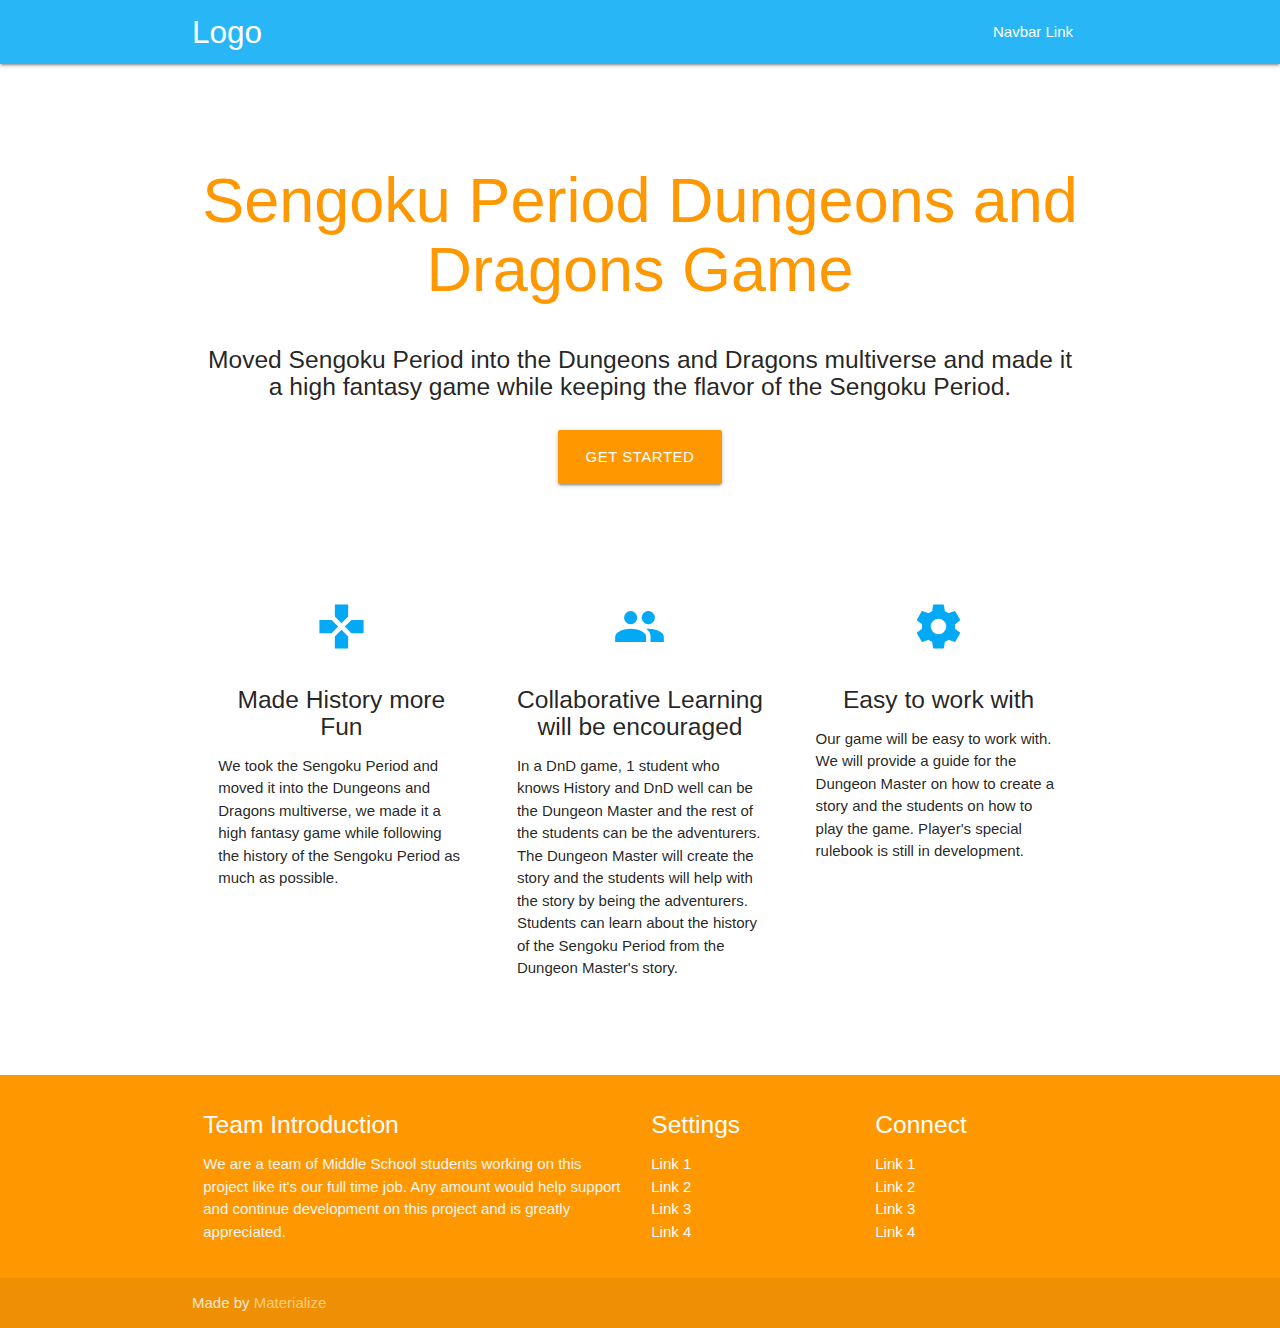
==== commit 9f2f9308: "Home Page" ====
--- a/index.html
+++ b/index.html
@@ -1,103 +1,122 @@
-<!-- Beautified Frame-->
 <!DOCTYPE html>
 <html lang="en">
 <head>
-  <meta charset="UTF-8">
-  <meta name="viewport" content="width=device-width, initial-scale=1.0">
-  <title>D&D Adventure - Sengoku Japan History Review</title>
-  <meta name="description" content="A D&D adventure for reviewing Sengoku Japan history, featuring players from China, Japan, and Korea helping Tokugawa Ieyasu establish a new shogunate.">
-  <link rel="stylesheet" href="common.css">
-  <link rel="stylesheet" href="style.css">
-  
-  <!-- 添加以下 meta 标签 -->
-  <meta property="og:title" content="D&D Adventure - Sengoku Japan History Review">
-  <meta property="og:description" content="A D&D adventure for reviewing Sengoku Japan history, featuring players from China, Japan, and Korea helping Tokugawa Ieyasu establish a new shogunate.">
-  <meta property="og:image" content="https://example.com/path/to/your/image.jpg">
-  <meta property="og:url" content="https://example.com/your-page-url">
-  <meta name="twitter:card" content="summary_large_image">
+  <meta http-equiv="Content-Type" content="text/html; charset=UTF-8"/>
+  <meta name="viewport" content="width=device-width, initial-scale=1, maximum-scale=1.0"/>
+  <title>Starter Template - Materialize</title>
+
+  <!-- CSS  -->
+  <link href="https://fonts.googleapis.com/icon?family=Material+Icons" rel="stylesheet">
+  <link href="starter-template/starter-template/css/materialize.css" type="text/css" rel="stylesheet" media="screen,projection"/>
+  <link href="starter-template/starter-template/css/style.css" type="text/css" rel="stylesheet" media="screen,projection"/>
 </head>
 <body>
-  <div class="dark-background">
-    <!-- Header Section -->
-    <header>
-      <!-- Title of the Page -->
-      <h1 class="title">Q4 History Comp Review D&D</h1>
-      <!-- Author Information -->
-      <p class="author">By: Teresa Jiang, Ashley Huang, Amy Chen, Benjamin Dai, Jacky Zeng</p>
-      <br>
-      <p class="author"><small>Special Thanks to: Morax Cheng, Bryant Wong, Carson Zhang</small></p>
-    </header>
-    <!-- Main Content Section -->
-    <main class="container">
-      <!-- Table of Contents Section -->
-      <nav class="toc">
-        <!-- Title of the Table of Contents -->
-        <h2>Table of Contents</h2>
-        <!-- List of Items in the Table of Contents -->
-        <ul class="toc-items">
-          <!-- Individual Table of Contents Items -->
-          <li><a href="chapter1.html">Chapter 1: Guidance from the Night – the year of 1597</a></li>
-          <li><a href="chapter2.html">Chapter 2: Road to the Shogunate</a></li>
-          <li><a href="chapter3.html">Chapter 3: The Hidden Ones</a></li>
-          <li><a href="chapter4.html">Chapter 4: The Battle of Seikigahara</a></li>
-          <li><a href="appendix.html">Appendix</a></li>
-          <li class="dropdown">
-            <!-- Dropdown Title -->
-            <span class="dropdown-title">NPC Datasheet</span>
-            <!-- Submenu for NPC Datasheets -->
-            <ul class="submenu">
-              <li><a href="Ashigaru(No firearm).html">Ashigaru (No Firearm)</a></li>
-              <li><a href="Ashigaru(Firearm).html">Ashigaru (Firearm)</a></li>
-              <li><a href="TokugawaIeyasu.html">Tokugawa Ieyasu</a></li>
-              <li><a href="ToyotomiHideyoshi.html">Toyotomi Hideyoshi</a></li>
-              <li><a href="Guide.html">Guide</a></li>
-            </ul>
-          </li>
-        </ul>
-      </nav>
-      <!-- Introduction Section -->
-      <section class="intro card">
-        <!-- Title of the Introduction -->
-        <h2>Introduction</h2>
-        <!-- Introduction Paragraph -->
-        <p>This D&D adventure is designed for those who want to review Sengoku Japan history. Players from China, Japan, and Korea will collaborate to assist Tokugawa Ieyasu in establishing a new shogunate, immersing themselves in the rich historical context of the period.</p>
-      </section>
-    </main>
+  <nav class="light-blue lighten-1" role="navigation">
+    <div class="nav-wrapper container"><a id="logo-container" href="#" class="brand-logo">Logo</a>
+      <ul class="right hide-on-med-and-down">
+        <li><a href="#">Navbar Link</a></li>
+      </ul>
+
+      <ul id="nav-mobile" class="sidenav">
+        <li><a href="#">Navbar Link</a></li>
+      </ul>
+      <a href="#" data-target="nav-mobile" class="sidenav-trigger"><i class="material-icons">menu</i></a>
+    </div>
+  </nav>
+  <div class="section no-pad-bot" id="index-banner">
+    <div class="container">
+      <br><br>
+      <h1 class="header center orange-text">Sengoku Period Dungeons and Dragons Game</h1>
+      <div class="row center">
+        <h5 class="header col s12 light">Moved Sengoku Period into the Dungeons and Dragons multiverse and made it a high fantasy game while keeping the flavor of the Sengoku Period.</h5>
+      </div>
+      <div class="row center">
+        <a href="home.html" id="download-button" class="btn-large waves-effect waves-light orange">Get Started</a>
+      </div>
+      <br><br>
+
+    </div>
   </div>
-  <!-- JavaScript File -->
-  <script src="script.js"></script>
-</body>
+
+
+  <div class="container">
+    <div class="section">
+
+      <!--   Icon Section   -->
+      <div class="row">
+        <div class="col s12 m4">
+          <div class="icon-block">
+            <h2 class="center light-blue-text"><i class="material-icons">gamepad</i></h2>
+            <h5 class="center">Made History more Fun</h5>
+
+            <p class="light">We took the Sengoku Period and moved it into the Dungeons and Dragons multiverse, we made it a high fantasy game while following the history of the Sengoku Period as much as possible.</p>
+          </div>
+        </div>
+
+        <div class="col s12 m4">
+          <div class="icon-block">
+            <h2 class="center light-blue-text"><i class="material-icons">group</i></h2>
+            <h5 class="center">Collaborative Learning will be encouraged</h5>
+
+            <p class="light">In a DnD game, 1 student who knows History and DnD well can be the Dungeon Master and the rest of the students can be the adventurers. The Dungeon Master will create the story and the students will help with the story by being the adventurers. Students can learn about the history of the Sengoku Period from the Dungeon Master's story.</p>
+          </div>
+        </div>
+
+        <div class="col s12 m4">
+          <div class="icon-block">
+            <h2 class="center light-blue-text"><i class="material-icons">settings</i></h2>
+            <h5 class="center">Easy to work with</h5>
+
+            <p class="light">Our game will be easy to work with. We will provide a guide for the Dungeon Master on how to create a story and the students on how to play the game. Player's special rulebook is still in development.</p>
+          </div>
+        </div>
+      </div>
+
+    </div>
+    <br><br>
+  </div>
+
+  <footer class="page-footer orange">
+    <div class="container">
+      <div class="row">
+        <div class="col l6 s12">
+          <h5 class="white-text">Team Introduction</h5>
+          <p class="grey-text text-lighten-4">We are a team of Middle School students working on this project like it's our full time job. Any amount would help support and continue development on this project and is greatly appreciated.</p>
+
+
+        </div>
+        <div class="col l3 s12">
+          <h5 class="white-text">Settings</h5>
+          <ul>
+            <li><a class="white-text" href="#!">Link 1</a></li>
+            <li><a class="white-text" href="#!">Link 2</a></li>
+            <li><a class="white-text" href="#!">Link 3</a></li>
+            <li><a class="white-text" href="#!">Link 4</a></li>
+          </ul>
+        </div>
+        <div class="col l3 s12">
+          <h5 class="white-text">Connect</h5>
+          <ul>
+            <li><a class="white-text" href="#!">Link 1</a></li>
+            <li><a class="white-text" href="#!">Link 2</a></li>
+            <li><a class="white-text" href="#!">Link 3</a></li>
+            <li><a class="white-text" href="#!">Link 4</a></li>
+          </ul>
+        </div>
+      </div>
+    </div>
+    <div class="footer-copyright">
+      <div class="container">
+      Made by <a class="orange-text text-lighten-3" href="http://materializecss.com">Materialize</a>
+      </div>
+    </div>
+  </footer>
+
+
+  <!--  Scripts-->
+  <script src="https://code.jquery.com/jquery-2.1.1.min.js"></script>
+  <script src="js/materialize.js"></script>
+  <script src="js/init.js"></script>
+
+  </body>
 </html>
-
-<!-- Original Frame-->
-<!--<!DOCTYPE html>
-<html lang="en">
-  <head>
-    <link rel="stylesheet" href="style.css">
-  </head>
-  <body>
-    <h3 class="title">Q4 History Comp Review D&D<br>Project Name</h3>
-    <p class="author">By: Teresa Jiang, Ashley Huang, Amy Chen, Benjamin Dai, Jacky Zeng</p>  
-    <h1>Table of Contents</h1>
-    <ol>
-        <li><a href="chapter1.html">Chapter 1: Name</a></li>
-        <li><a href="chapter2.html">Chapter 2: Name</a></li>
-        <li><a href="chapter3.html">Chapter 3: Name</a></li>
-        <li><a href="chapter4.html">Chapter 4: Name</a></li>
-        <li><a href="chapter5.html">Chapter 5: Name</a></li>
-        <li>NPC Datasheet
-          <ul>
-            <li><a href="Ashigaru(No firearm).html">Ashigaru (No Firearm)</a></li>
-            <li><a href="Ashigaru(Firearm).html">Ashigaru (Firearm)</a></li>
-            <li><a href="TokugawaIeyasu.html">Tokugawa Ieyasu</a></li>
-            <li><a href="ToyotomiHideyoshi.html">Toyotomi Hideyoshi</a></li>
-            <li><a href="Guide.html">Guide</a></li>
-          </ul>
-        </li>
-    </ol>
-    <p class="intro">This is a D&D adventure for those who need to review Sengoku Japan. In the adventure, players who come from China,
-      Japan, and Korea will meet each other and try to help Tokugawa Ieyasu to establish a new shogunate. [If anyone can write s better
-      intro for me, I'm okay to paste them here instead of the brief intro above.]
-    </p>
-  </body>
-</html>-->--- a/starter-template/starter-template/css/style.css
+++ b/starter-template/starter-template/css/style.css
@@ -0,0 +1,14 @@
+/* Custom Stylesheet */
+/**
+ * Use this file to override Materialize files so you can update
+ * the core Materialize files in the future
+ *
+ * Made By MaterializeCSS.com
+ */
+
+.icon-block {
+  padding: 0 15px;
+}
+.icon-block .material-icons {
+	font-size: inherit;
+}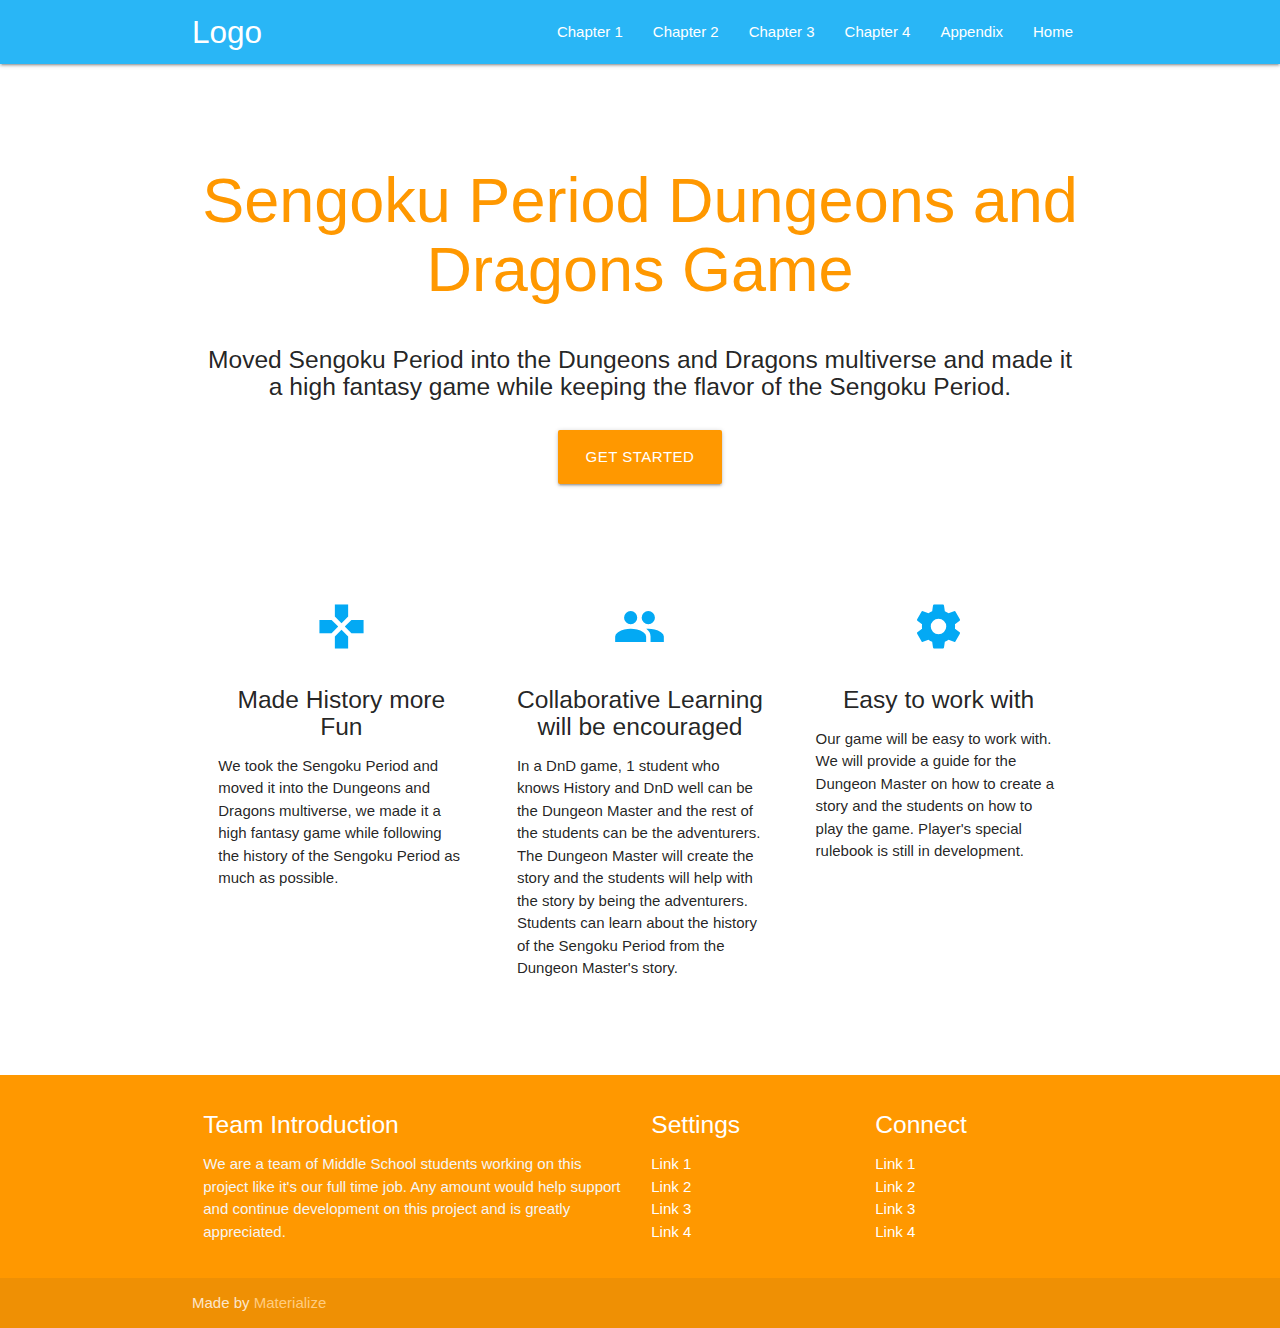
==== commit 260a4df3: "Added top nav bar" ====
--- a/index.html
+++ b/index.html
@@ -3,7 +3,7 @@
 <head>
   <meta http-equiv="Content-Type" content="text/html; charset=UTF-8"/>
   <meta name="viewport" content="width=device-width, initial-scale=1, maximum-scale=1.0"/>
-  <title>Starter Template - Materialize</title>
+  <title>Sengoku Period DnD Project</title>
 
   <!-- CSS  -->
   <link href="https://fonts.googleapis.com/icon?family=Material+Icons" rel="stylesheet">
@@ -12,13 +12,23 @@
 </head>
 <body>
   <nav class="light-blue lighten-1" role="navigation">
-    <div class="nav-wrapper container"><a id="logo-container" href="#" class="brand-logo">Logo</a>
+    <div class="nav-wrapper container">
+      <a id="logo-container" href="#" class="brand-logo">Logo</a>
       <ul class="right hide-on-med-and-down">
-        <li><a href="#">Navbar Link</a></li>
+        <li><a href="chapter1.html">Chapter 1</a></li>
+        <li><a href="chapter2.html">Chapter 2</a></li>
+        <li><a href="chapter3.html">Chapter 3</a></li>
+        <li><a href="chapter4.html">Chapter 4</a></li>
+        <li><a href="appendix.html">Appendix</a></li>
+        <li><a href="home.html">Home</a></li>
       </ul>
-
       <ul id="nav-mobile" class="sidenav">
-        <li><a href="#">Navbar Link</a></li>
+        <li><a href="chapter1.html">Chapter 1</a></li>
+        <li><a href="chapter2.html">Chapter 2</a></li>
+        <li><a href="chapter3.html">Chapter 3</a></li>
+        <li><a href="chapter4.html">Chapter 4</a></li>
+        <li><a href="appendix.html">Appendix</a></li>
+        <li><a href="home.html">Home</a></li>
       </ul>
       <a href="#" data-target="nav-mobile" class="sidenav-trigger"><i class="material-icons">menu</i></a>
     </div>
